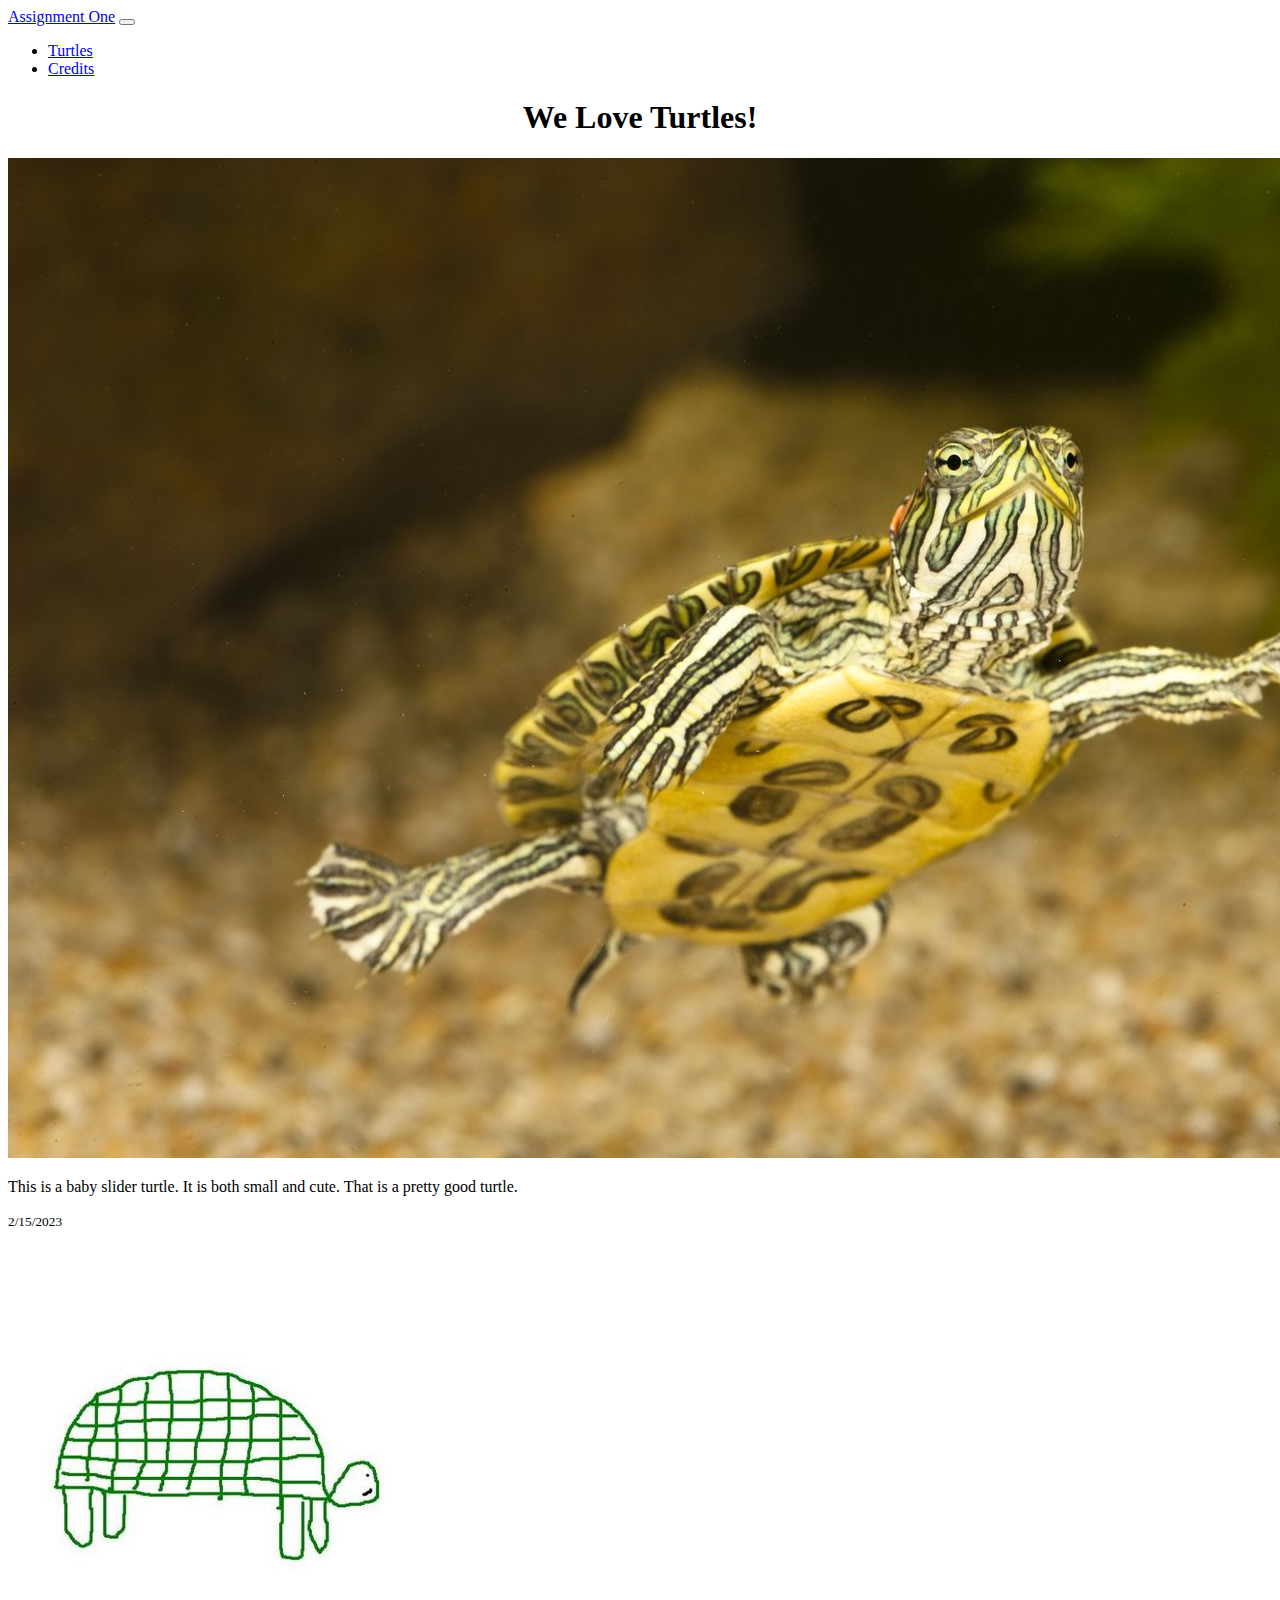
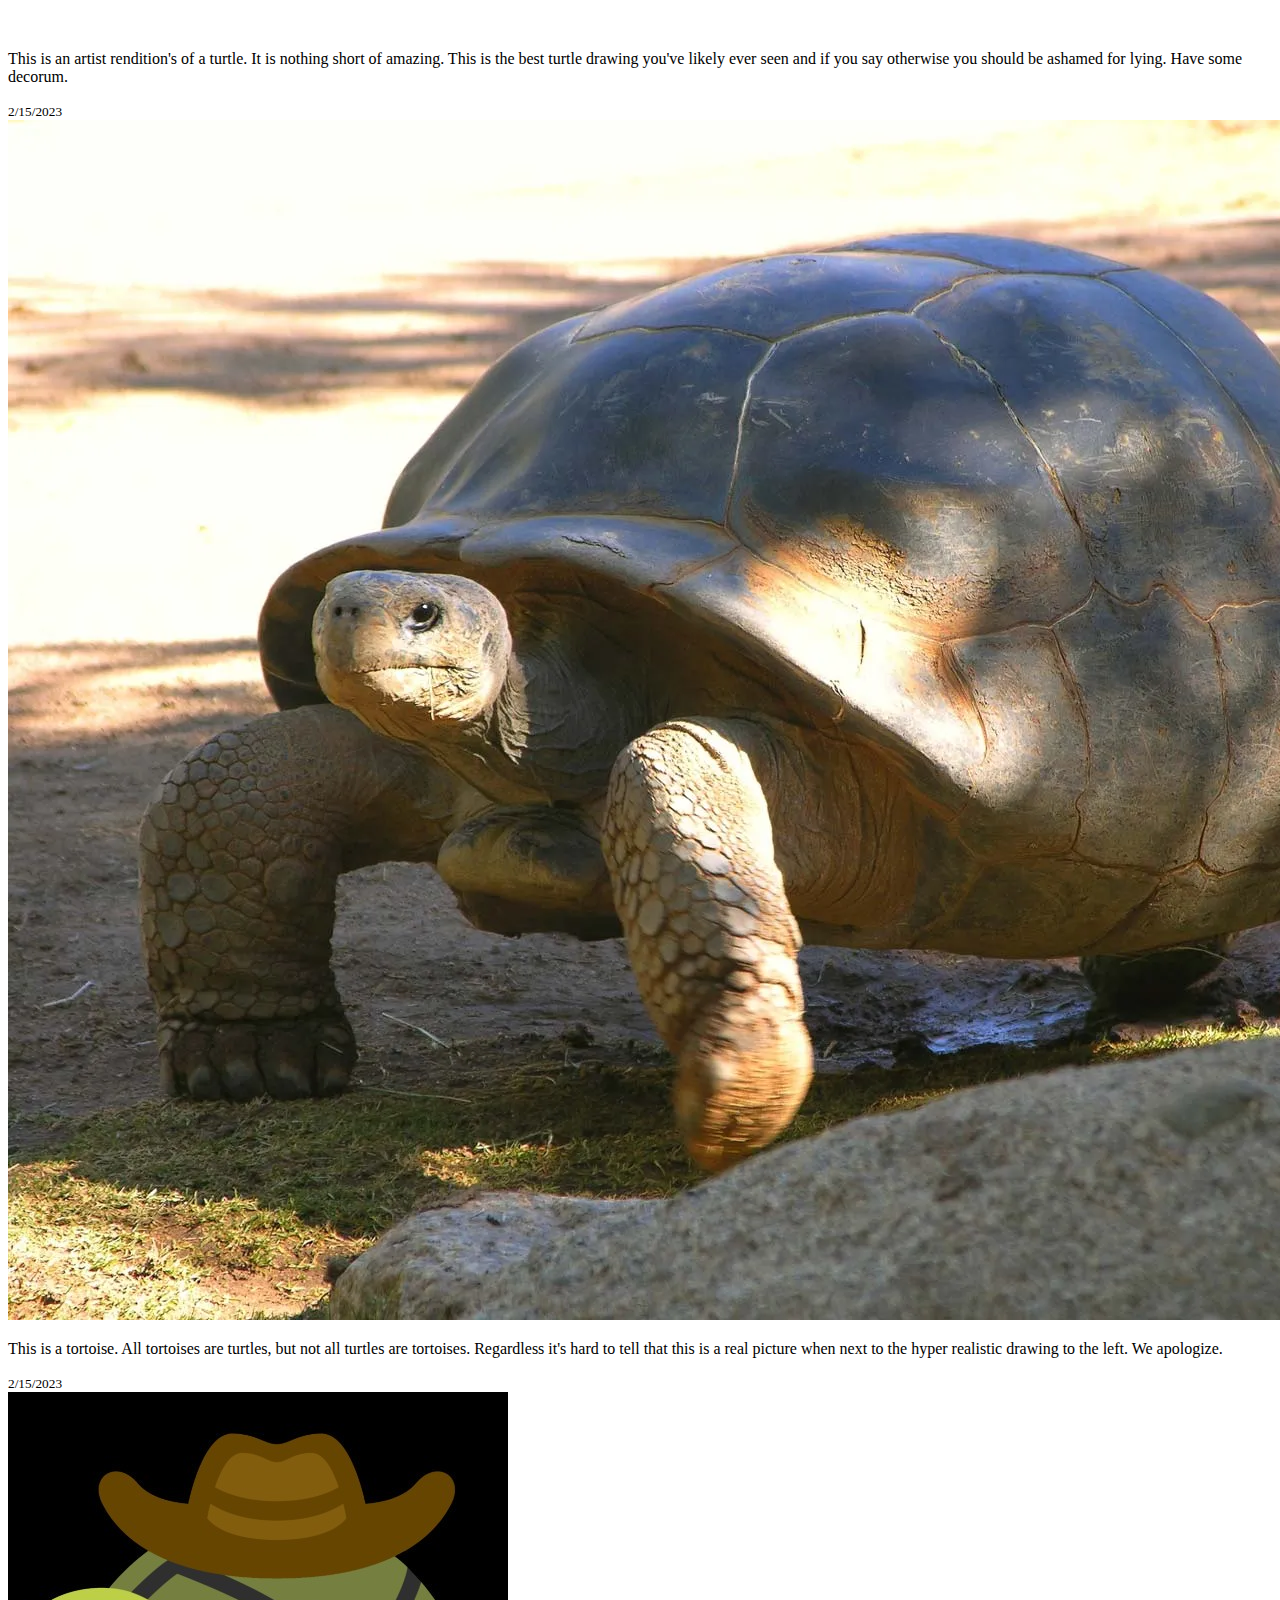
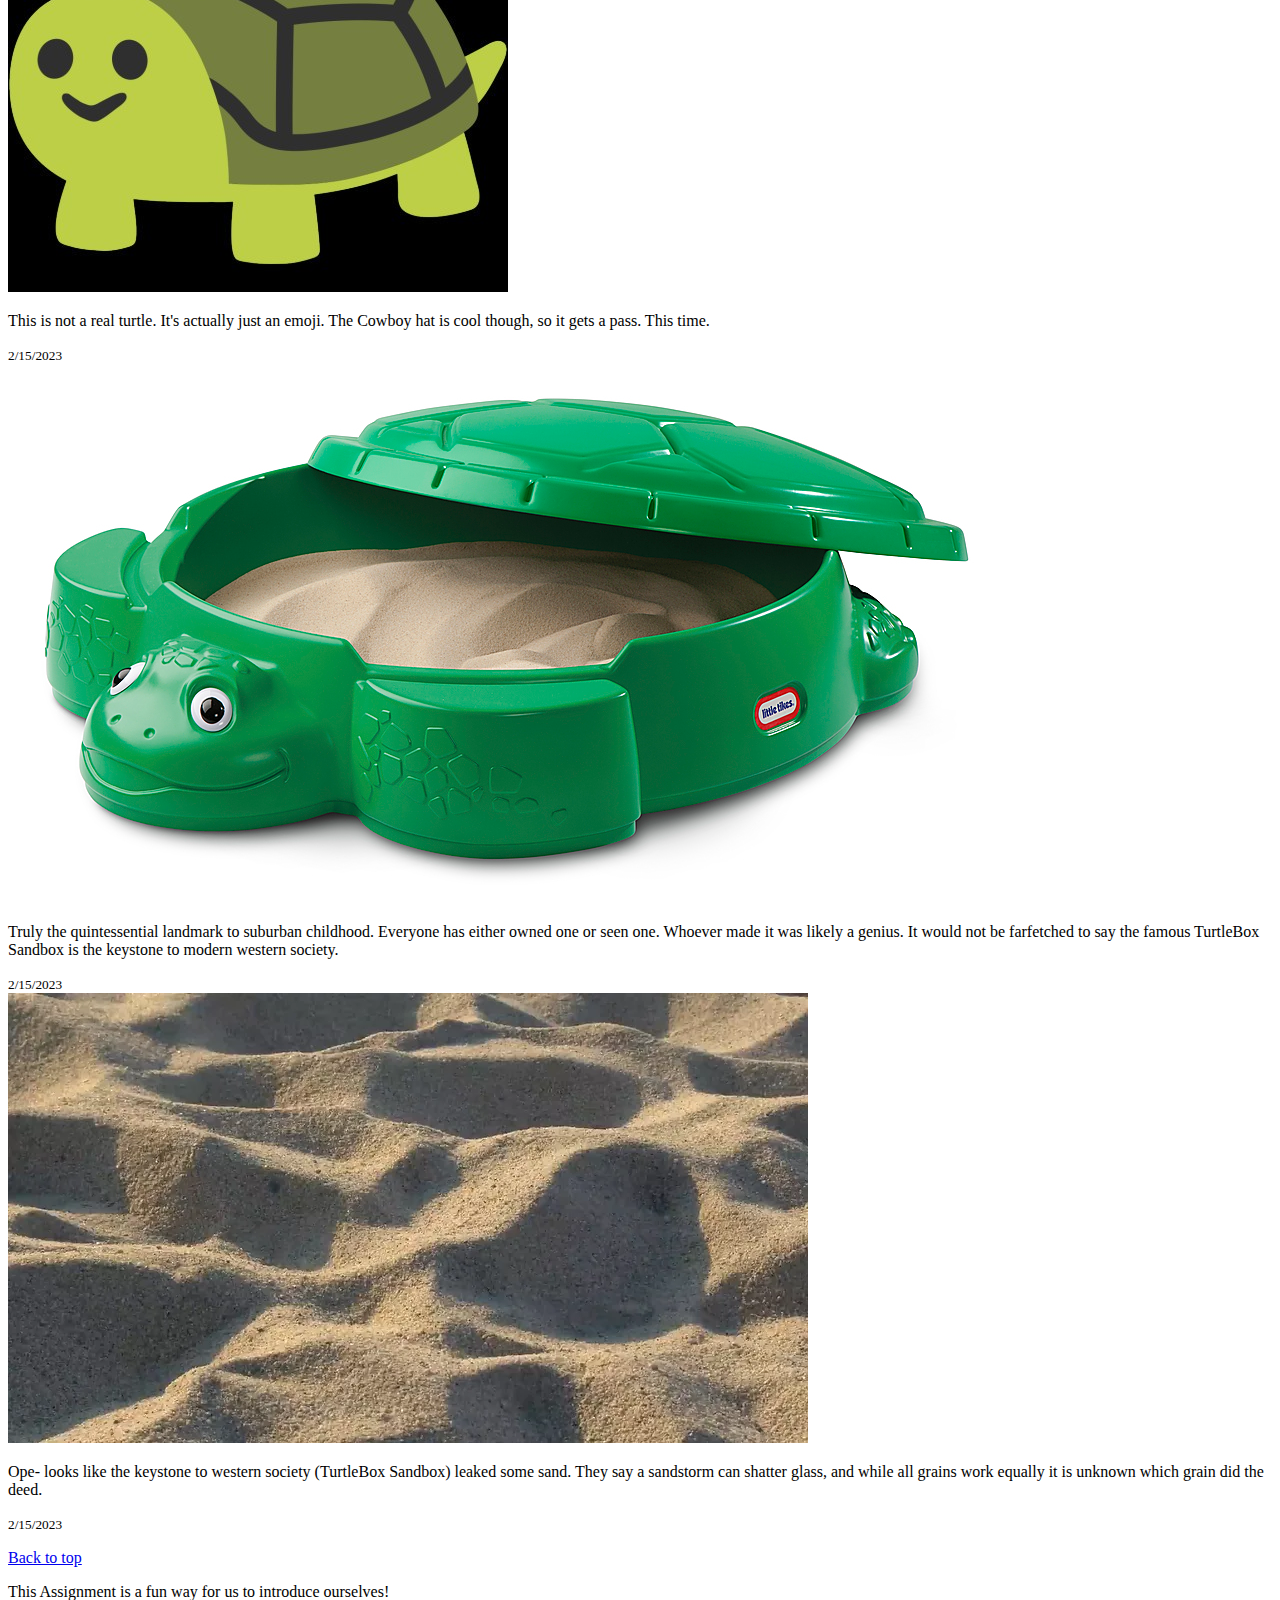
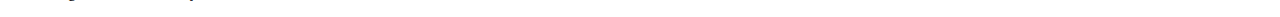
==== index.html @ c8f3efc0 "updated a time stamp" ====
<!doctype html>
<html lang="en">

<head>
  <meta charset="utf-8">
  <meta name="viewport" content="width=device-width, initial-scale=1">
  <meta name="description" content="">
  <meta name="author" content="Mark Otto, Jacob Thornton, and Bootstrap contributors">
  <meta name="generator" content="Hugo 0.108.0">
  <title>Coms319 Assignment 01</title>

  <link rel="canonical" href="https://getbootstrap.com/docs/5.3/examples/album/">

  <link href="https://cdn.jsdelivr.net/npm/bootstrap@5.3.0-alpha1/dist/css/bootstrap.min.css" rel="stylesheet"
    integrity="sha384-GLhlTQ8iRABdZLl6O3oVMWSktQOp6b7In1Zl3/Jr59b6EGGoI1aFkw7cmDA6j6gD" crossorigin="anonymous">
  <script src="https://cdn.jsdelivr.net/npm/bootstrap@5.3.0-alpha1/dist/js/bootstrap.bundle.min.js"
    integrity="sha384-w76AqPfDkMBDXo30jS1Sgez6pr3x5MlQ1ZAGC+nuZB+EYdgRZgiwxhTBTkF7CXvN"
    crossorigin="anonymous"></script>



  <link href="../assets/dist/css/bootstrap.min.css" rel="stylesheet">

  


</head>

<body>

  <header> <!--NavBar-->
    <nav class="navbar navbar-expand-md navbar-dark fixed-top bg-dark">
      <div class="container-fluid">
        <a class="navbar-brand" href="#">Assignment One</a>
        <button class="navbar-toggler" type="button" data-bs-toggle="collapse" data-bs-target="#navbarCollapse" aria-controls="navbarCollapse" aria-expanded="false" aria-label="Toggle navigation">
          <span class="navbar-toggler-icon"></span>
        </button>
        <div class="collapse navbar-collapse" id="navbarCollapse">
          <ul class="navbar-nav me-auto mb-2 mb-md-0">
            <li class="nav-item">
              <a class="nav-link active" aria-current="page" href="#">Turtles</a>
            </li>
            <li class="nav-item">
              <a class="nav-link active" href="indexTwo.html">Credits</a>
            </li>
          </ul>
        </div>
      </div>
    </nav>
  </header>
  
  <main>

    <div class="album py-5 bg-light">
      <h1 style="text-align: center;">We Love Turtles!</h1>
      <div class="container">

        <div class="row row-cols-1 row-cols-sm-2 row-cols-md-3 g-3">
          <div class="col">
            <div class="card shadow-sm">
              <img src="./turtles/babyTurtle.jpg" alt="Baby Turtle">
              <div class="card-body">
                <p class="card-text">This is a baby slider turtle. It is both small
                  and cute. That is a pretty good turtle.</p>
                <div class="d-flex justify-content-between align-items-center">
                  <div class="btn-group">
                    
                  </div>
                  <small class="text-muted">2/15/2023</small>
                </div>
              </div>
            </div>
          </div>
          <div class="col">
            <div class="card shadow-sm">
              <img src="./turtles/artisticTurtle.jpg" alt="Picasso Turtle">
              <div class="card-body">
                <p class="card-text">This is an artist rendition's of a turtle. It is nothing short
                    of amazing. This is the best turtle drawing you've likely ever seen and if you 
                    say otherwise you should be ashamed for lying. Have some decorum.</p>
                <div class="d-flex justify-content-between align-items-center">
                  <div class="btn-group">
                   
                  </div>
                  <small class="text-muted">2/15/2023</small>
                </div>
              </div>
            </div>
          </div>
          <div class="col">
            <div class="card shadow-sm">
              <img src="./turtles/tortoise.jpg" alt="tortoise">
              <div class="card-body">
                <p class="card-text">This is a tortoise. All tortoises are turtles, but not all
                  turtles are tortoises. Regardless it's hard to tell that this is a real picture
                  when next to the hyper realistic drawing to the left. We apologize.</p>
                <div class="d-flex justify-content-between align-items-center">
                  <div class="btn-group">
                    
                  </div>
                  <small class="text-muted">2/15/2023</small>
                </div>
              </div>
            </div>
          </div>

          <div class="col">
            <div class="card shadow-sm">
              <img src="./turtles/emojiTurtle.jpg" alt="Turtle Emoji">
              <div class="card-body">
                <p class="card-text">This is not a real turtle. It's actually just an emoji. The
                  Cowboy hat is cool though, so it gets a pass. This time.</p>
                <div class="d-flex justify-content-between align-items-center">
                  <div class="btn-group">
                    
                  </div>
                  <small class="text-muted">2/15/2023</small>
                </div>
              </div>
            </div>
          </div>
          <div class="col">
            <div class="card shadow-sm">
              <img src="./turtles/turtleBoxSandBox.jpg" alt="Sandbox Turtle">
              <div class="card-body">
                <p class="card-text">Truly the quintessential landmark to suburban childhood.
                  Everyone has either owned one or seen one. Whoever made it was likely a genius.
                  It would not be farfetched to say the famous TurtleBox Sandbox is the keystone to
                  modern western society.</p>
                <div class="d-flex justify-content-between align-items-center">
                  <div class="btn-group">
                    
                  </div>
                  <small class="text-muted">2/15/2023</small>
                </div>
              </div>
            </div>
          </div>
          <div class="col">
            <div class="card shadow-sm">
              <img src="./turtles/sand.jpg" alt="Sand">
              <div class="card-body">
                <p class="card-text">Ope- looks like the keystone to western society (TurtleBox Sandbox)
                  leaked some sand. They say a sandstorm can shatter glass, and while all grains work
                  equally it is unknown which grain did the deed.</p>
                <div class="d-flex justify-content-between align-items-center">
                  <div class="btn-group">
                    
                  </div>
                  <small class="text-muted">2/15/2023</small>
                </div>
              </div>
            </div>
          </div>
        </div>
      </div>
    </div>

  </main>

  <footer class="text-muted py-5">
    <div class="container">
      <p class="float-end mb-1">
        <a href="#">Back to top</a>
      </p>
      <p class="mb-1">This Assignment is a fun way for us to introduce ourselves!</p>
    </div>
  </footer>


  <script src="../assets/dist/js/bootstrap.bundle.min.js"></script>


</body>

</html>
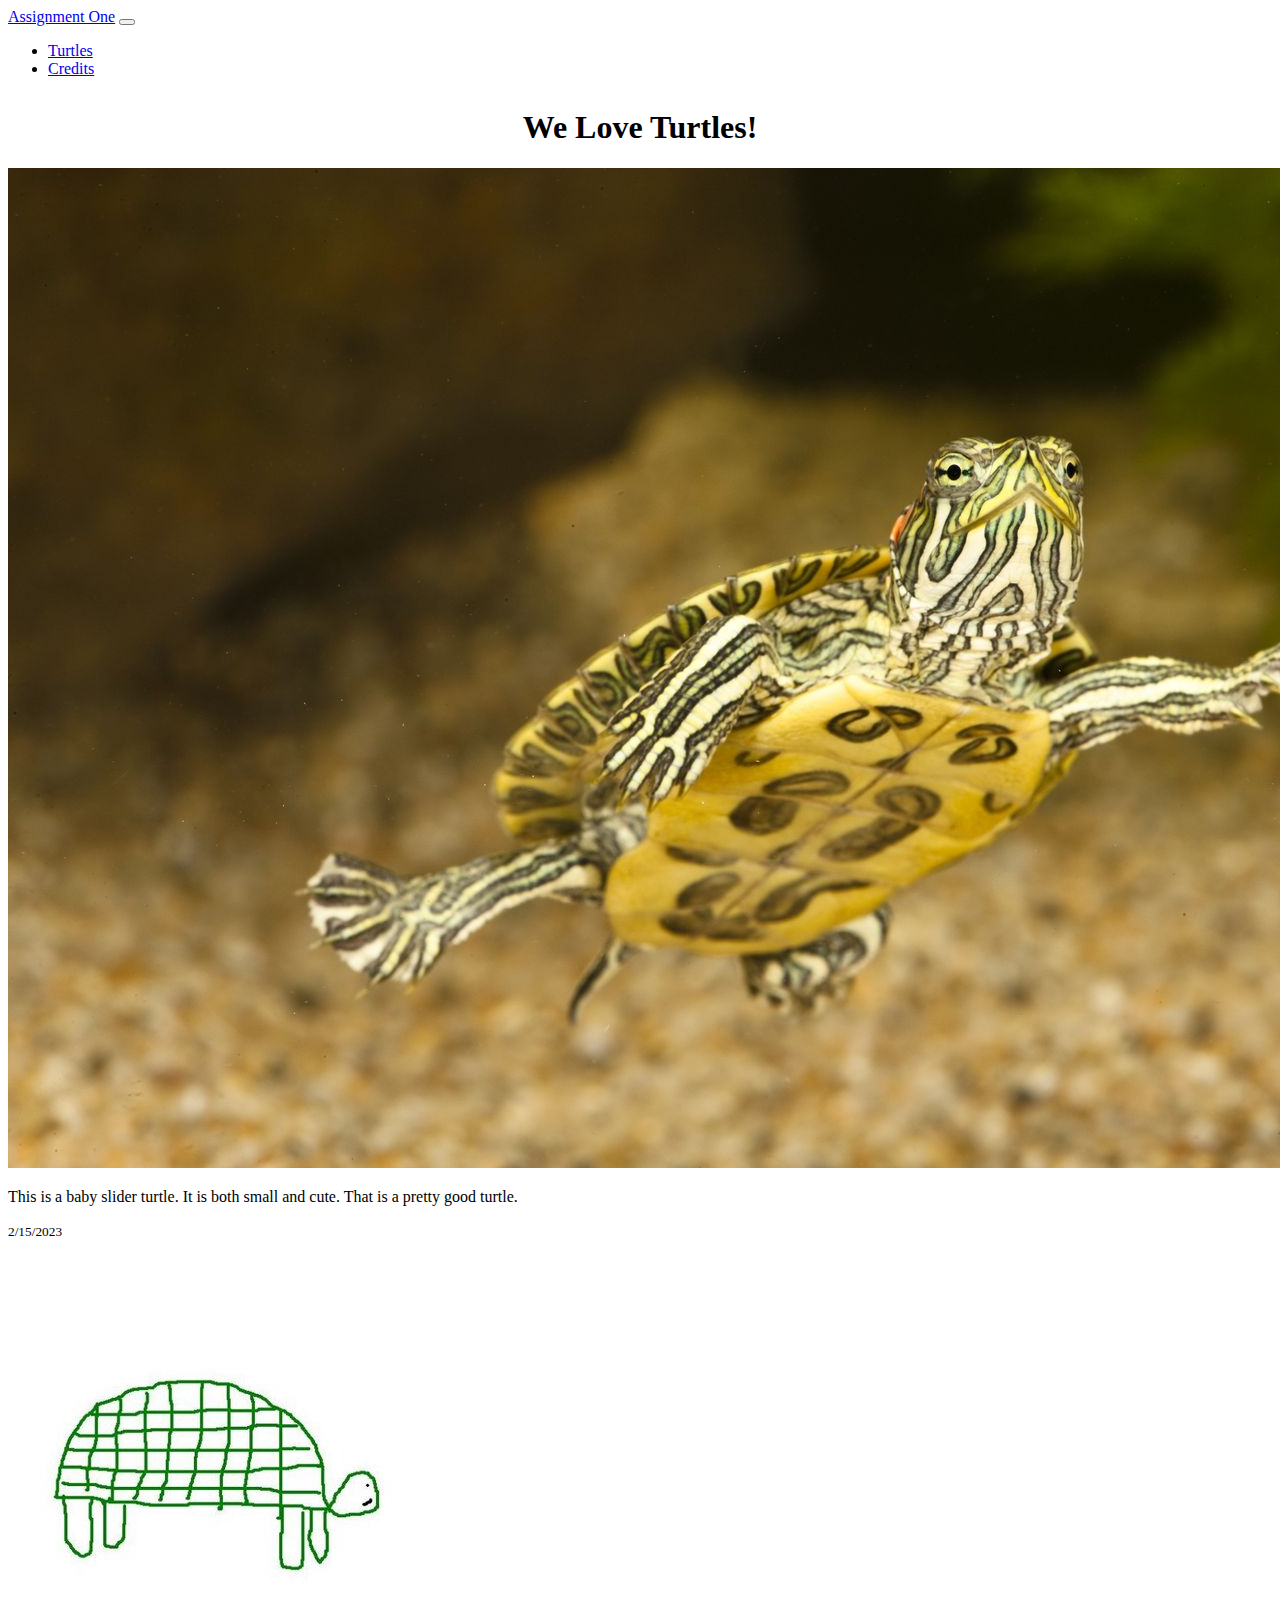
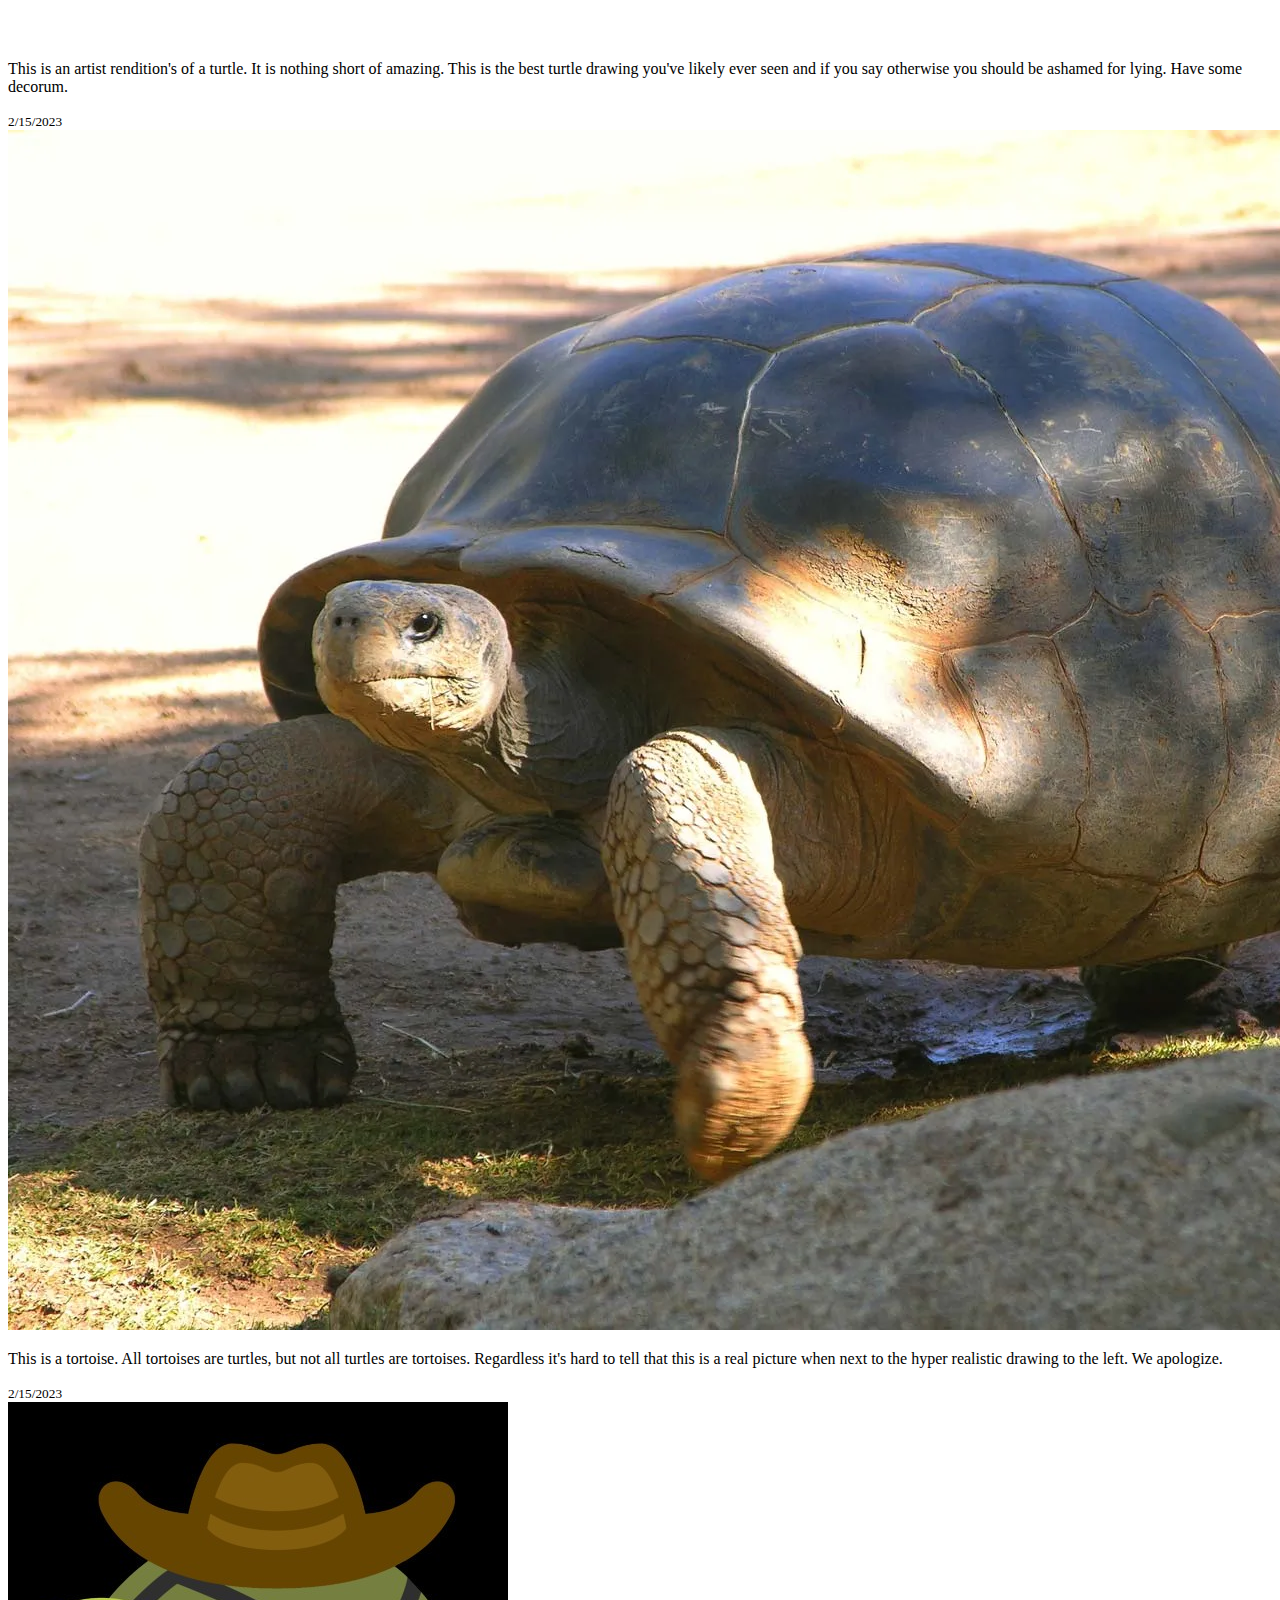
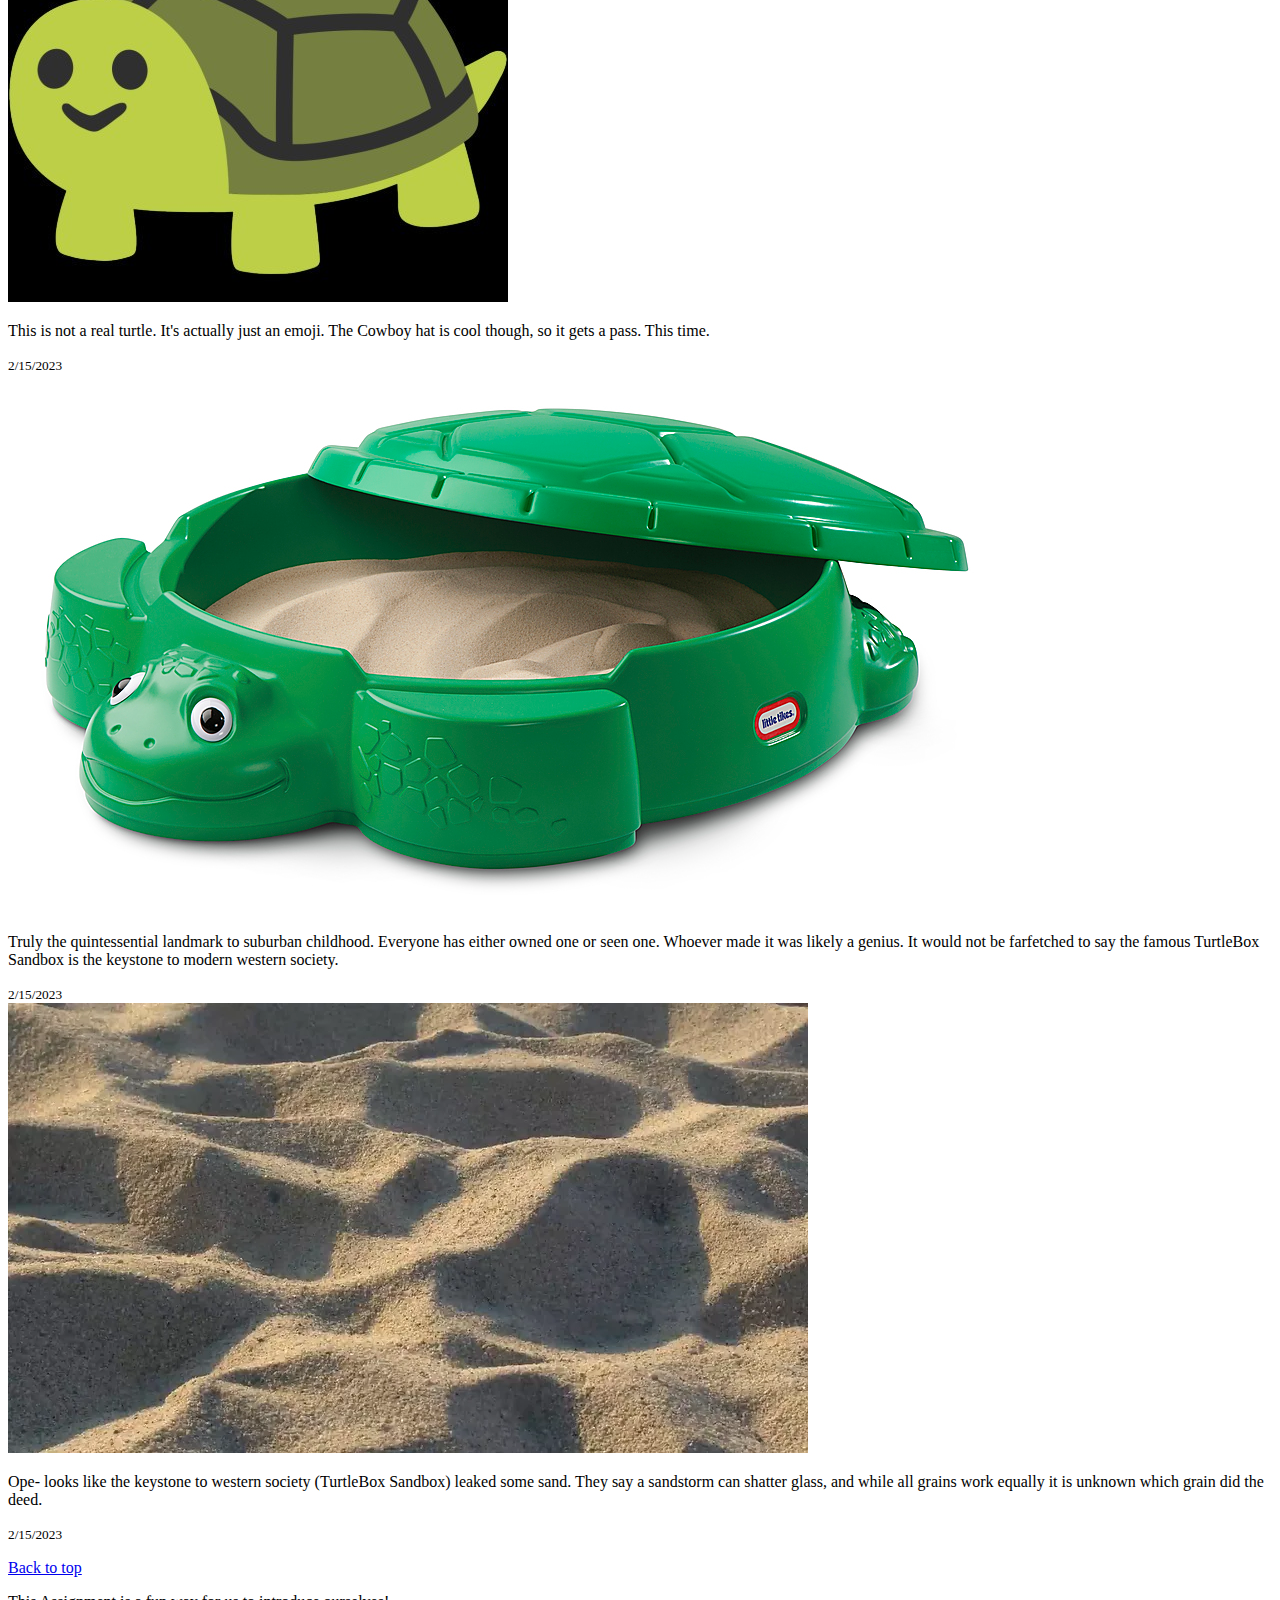
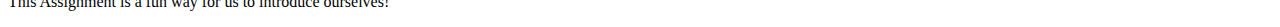
==== commit 14669960: "adding padding" ====
--- a/index.html
+++ b/index.html
@@ -20,7 +20,11 @@
 
 
   <link href="../assets/dist/css/bootstrap.min.css" rel="stylesheet">
-
+<style>
+  h1{
+    padding-top: 10px;
+  }
+</style>
   
 
 
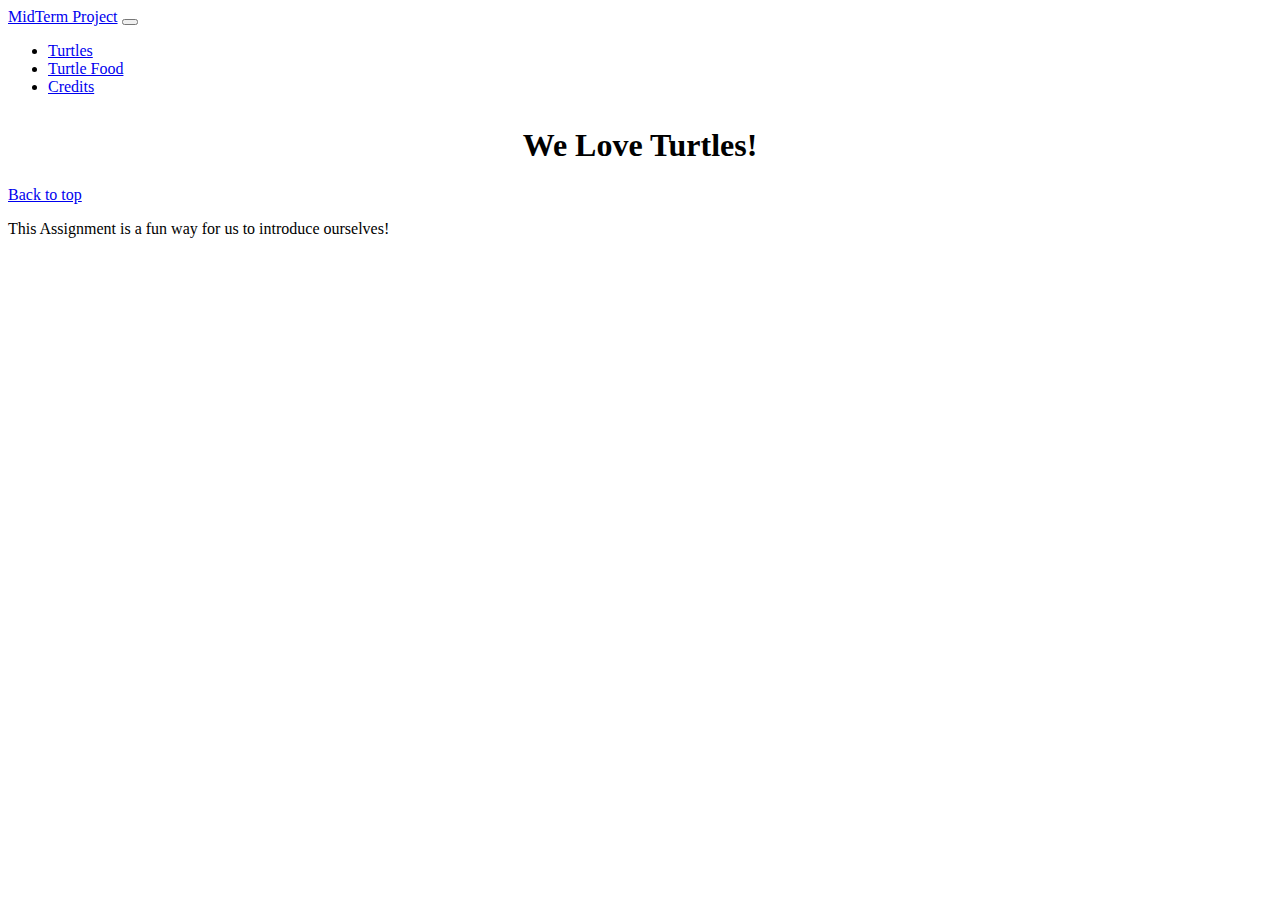
==== commit d5e37fb1: "Start of MidTerm project" ====
--- a/index.html
+++ b/index.html
@@ -8,7 +8,7 @@
   <meta name="author" content="Mark Otto, Jacob Thornton, and Bootstrap contributors">
   <meta name="generator" content="Hugo 0.108.0">
   <title>Coms319 Assignment 01</title>
-
+  <script src="./index.js"></script>
   <link rel="canonical" href="https://getbootstrap.com/docs/5.3/examples/album/">
 
   <link href="https://cdn.jsdelivr.net/npm/bootstrap@5.3.0-alpha1/dist/css/bootstrap.min.css" rel="stylesheet"
@@ -19,7 +19,8 @@
 
 
 
-  <link href="../assets/dist/css/bootstrap.min.css" rel="stylesheet">
+  <link href="../assets/dist/css/bootstrap.min.css">
+
 <style>
   h1{
     padding-top: 10px;
@@ -35,14 +36,17 @@
   <header> <!--NavBar-->
     <nav class="navbar navbar-expand-md navbar-dark fixed-top bg-dark">
       <div class="container-fluid">
-        <a class="navbar-brand" href="#">Assignment One</a>
+        <a class="navbar-brand" href="#">MidTerm Project</a>
         <button class="navbar-toggler" type="button" data-bs-toggle="collapse" data-bs-target="#navbarCollapse" aria-controls="navbarCollapse" aria-expanded="false" aria-label="Toggle navigation">
           <span class="navbar-toggler-icon"></span>
         </button>
         <div class="collapse navbar-collapse" id="navbarCollapse">
           <ul class="navbar-nav me-auto mb-2 mb-md-0">
             <li class="nav-item">
-              <a class="nav-link active" aria-current="page" href="#">Turtles</a>
+              <a class="nav-link active" aria-current="page" href="#" onclick="getTurtles();">Turtles</a>
+            </li>
+            <li class="nav-item">
+              <a class="nav-link active" aria-current="page" href="#" onclick="getFood();">Turtle Food</a>
             </li>
             <li class="nav-item">
               <a class="nav-link active" href="indexTwo.html">Credits</a>
@@ -59,8 +63,8 @@
       <h1 style="text-align: center;">We Love Turtles!</h1>
       <div class="container">
 
-        <div class="row row-cols-1 row-cols-sm-2 row-cols-md-3 g-3">
-          <div class="col">
+        <div class="row row-cols-1 row-cols-sm-2 row-cols-md-3 g-3"  id="container">
+          <!-- <div class="col">
             <div class="card shadow-sm">
               <img src="./turtles/babyTurtle.jpg" alt="Baby Turtle">
               <div class="card-body">
@@ -155,8 +159,8 @@
                 </div>
               </div>
             </div>
-          </div>
-        </div>
+          </div> --> 
+        </div> 
       </div>
     </div>
 
@@ -172,7 +176,7 @@
   </footer>
 
 
-  <script src="../assets/dist/js/bootstrap.bundle.min.js"></script>
+  <!-- <script src="../assets/dist/js/bootstrap.bundle.min.js"></script> -->
 
 
 </body>
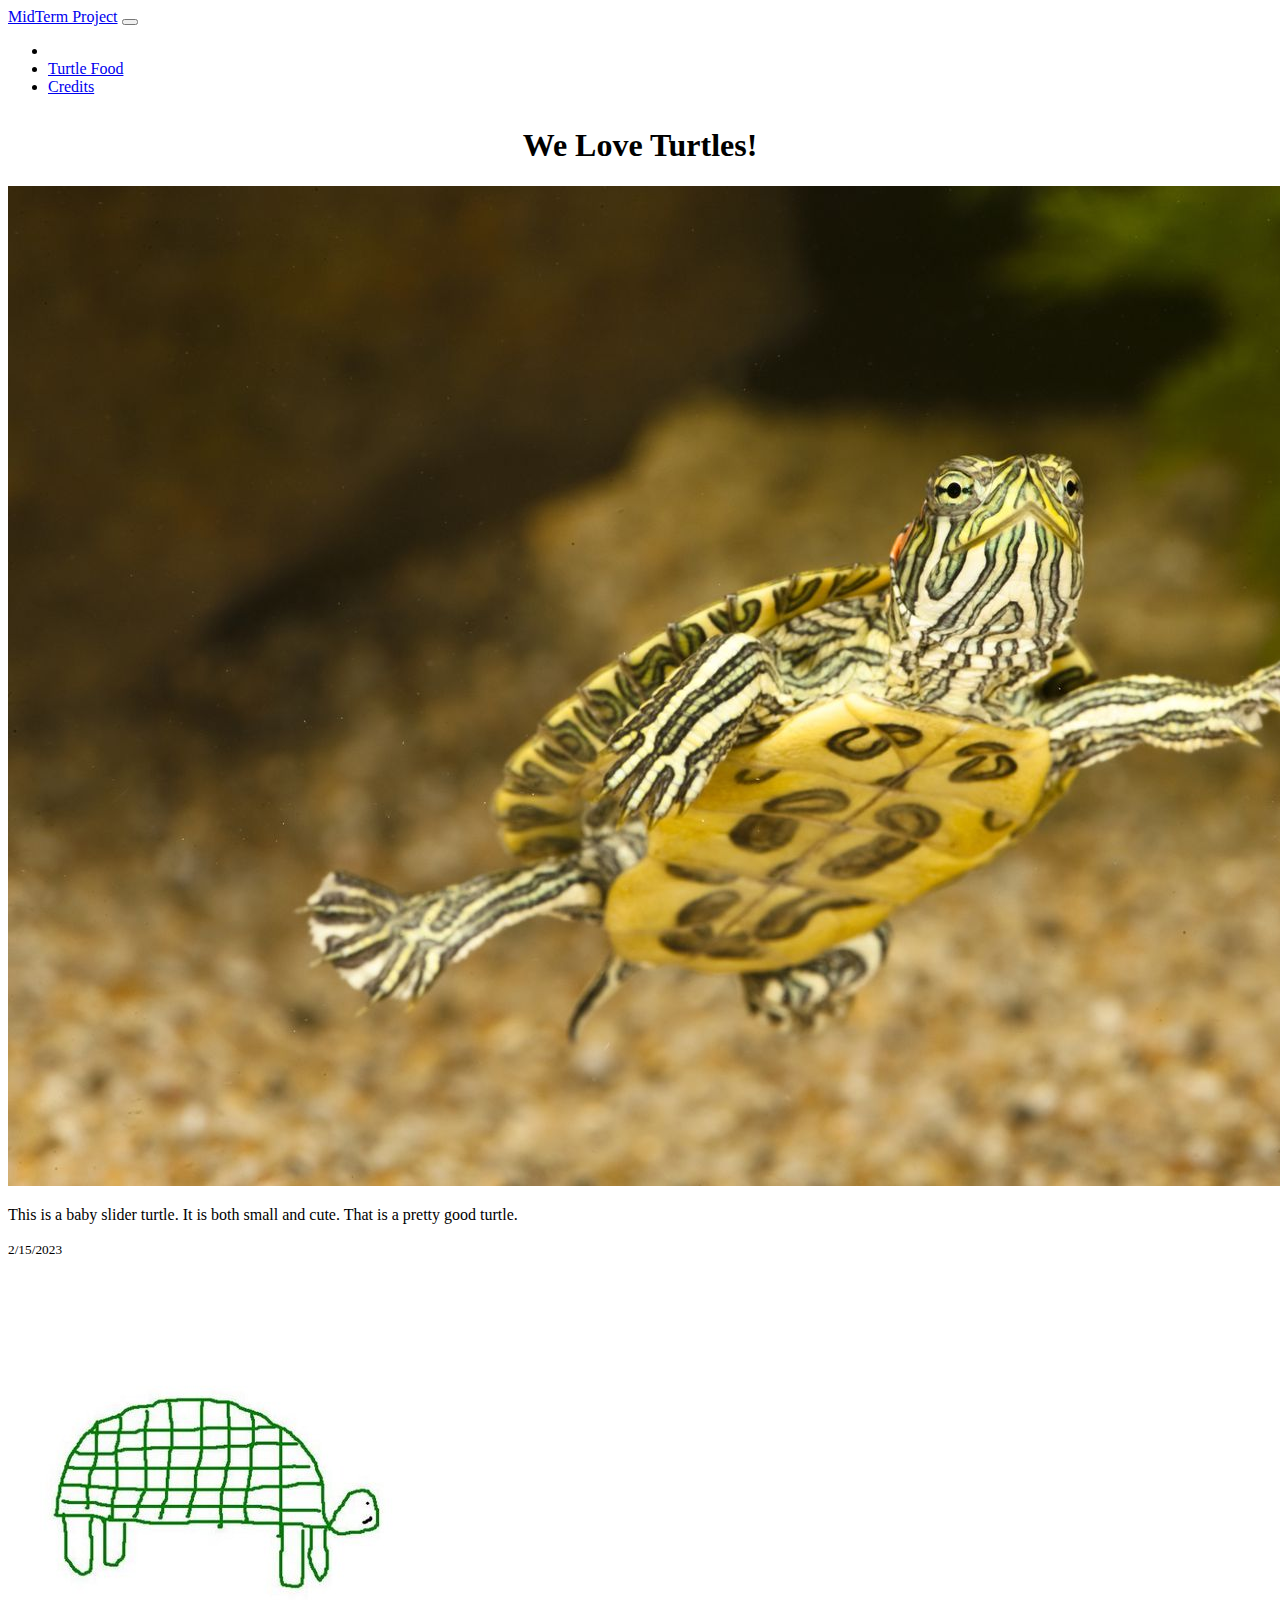
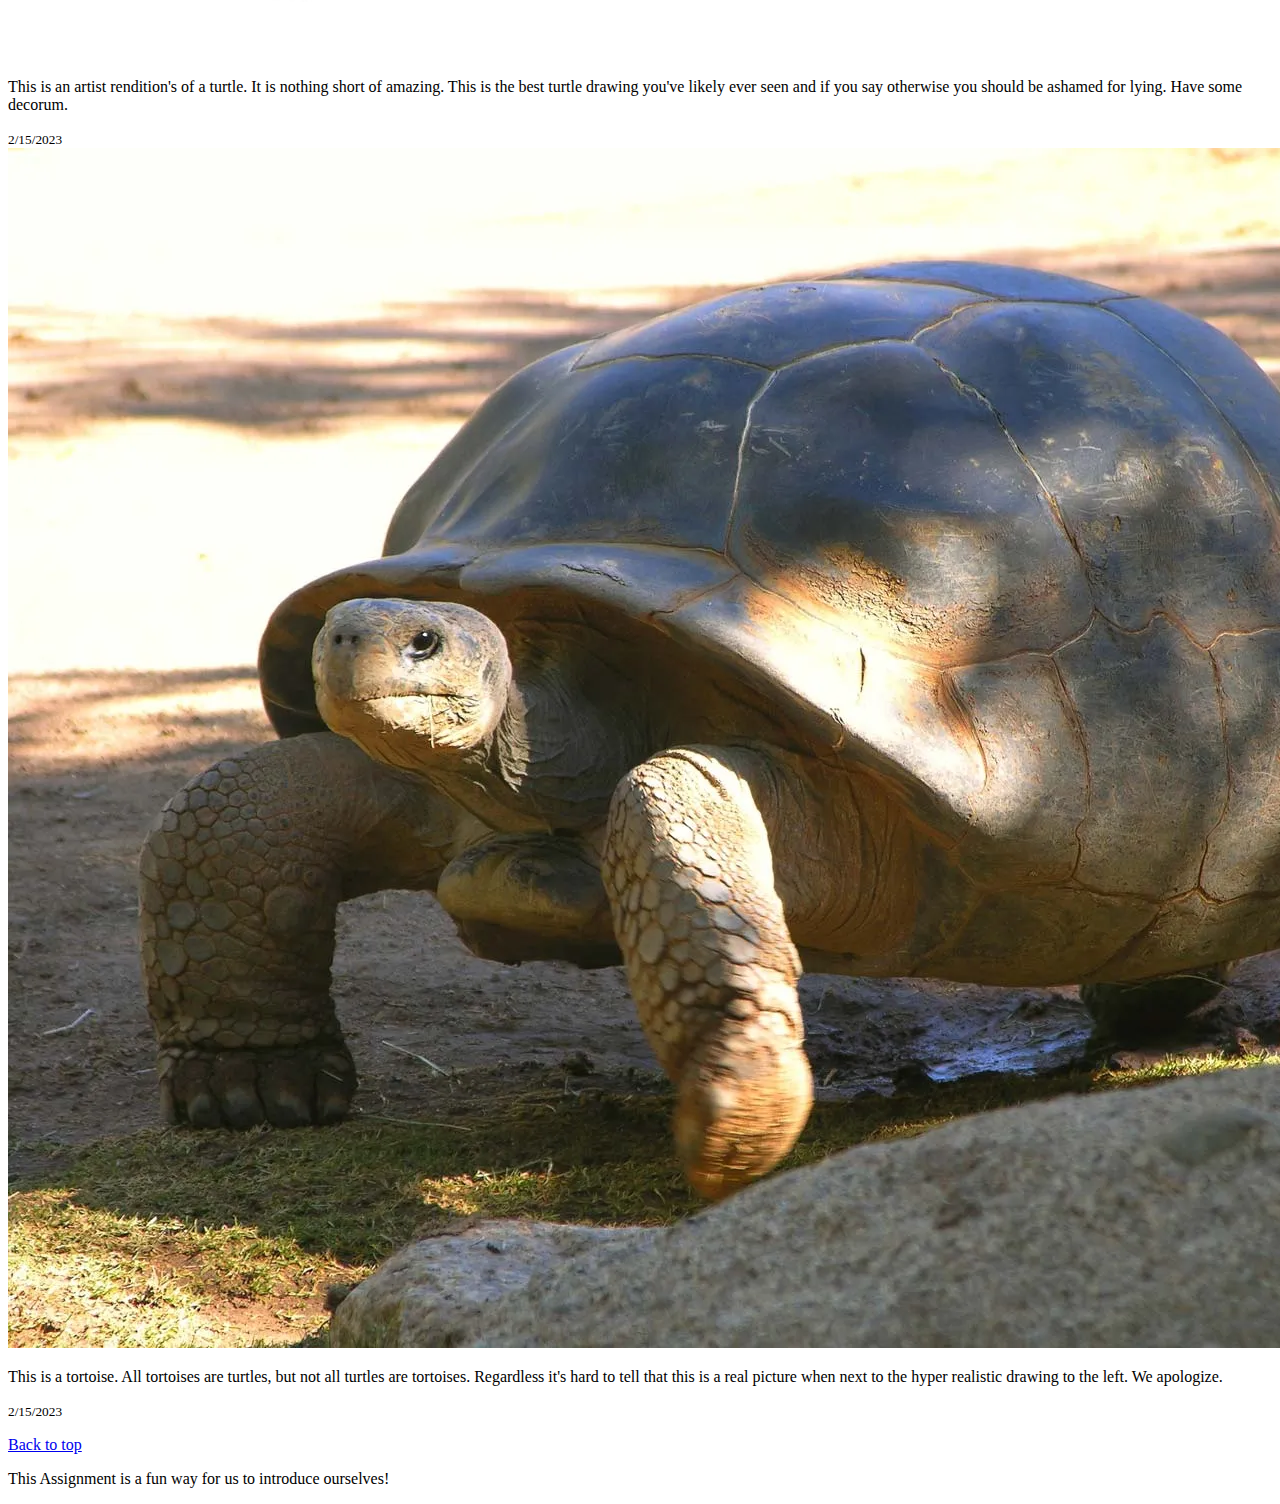
==== commit a4aadc6c: "Set images to onload" ====
--- a/index.html
+++ b/index.html
@@ -2,181 +2,202 @@
 <html lang="en">
 
 <head>
-  <meta charset="utf-8">
-  <meta name="viewport" content="width=device-width, initial-scale=1">
-  <meta name="description" content="">
-  <meta name="author" content="Mark Otto, Jacob Thornton, and Bootstrap contributors">
-  <meta name="generator" content="Hugo 0.108.0">
-  <title>Coms319 Assignment 01</title>
-  <script src="./index.js"></script>
-  <link rel="canonical" href="https://getbootstrap.com/docs/5.3/examples/album/">
-
-  <link href="https://cdn.jsdelivr.net/npm/bootstrap@5.3.0-alpha1/dist/css/bootstrap.min.css" rel="stylesheet"
-    integrity="sha384-GLhlTQ8iRABdZLl6O3oVMWSktQOp6b7In1Zl3/Jr59b6EGGoI1aFkw7cmDA6j6gD" crossorigin="anonymous">
-  <script src="https://cdn.jsdelivr.net/npm/bootstrap@5.3.0-alpha1/dist/js/bootstrap.bundle.min.js"
-    integrity="sha384-w76AqPfDkMBDXo30jS1Sgez6pr3x5MlQ1ZAGC+nuZB+EYdgRZgiwxhTBTkF7CXvN"
-    crossorigin="anonymous"></script>
-
-
-
-  <link href="../assets/dist/css/bootstrap.min.css">
-
-<style>
-  h1{
-    padding-top: 10px;
-  }
-</style>
-  
-
+    <meta charset="utf-8">
+    <meta name="viewport" content="width=device-width, initial-scale=1">
+    <meta name="description" content="">
+    <meta name="author" content="Mark Otto, Jacob Thornton, and Bootstrap contributors">
+    <meta name="generator" content="Hugo 0.108.0">
+    <title>Coms319 Midterm</title>
+    <script src="./index.js"></script>
+    <link rel="canonical" href="https://getbootstrap.com/docs/5.3/examples/album/">
+
+    <link href="https://cdn.jsdelivr.net/npm/bootstrap@5.3.0-alpha1/dist/css/bootstrap.min.css" rel="stylesheet"
+          integrity="sha384-GLhlTQ8iRABdZLl6O3oVMWSktQOp6b7In1Zl3/Jr59b6EGGoI1aFkw7cmDA6j6gD" crossorigin="anonymous">
+    <script src="https://cdn.jsdelivr.net/npm/bootstrap@5.3.0-alpha1/dist/js/bootstrap.bundle.min.js"
+            integrity="sha384-w76AqPfDkMBDXo30jS1Sgez6pr3x5MlQ1ZAGC+nuZB+EYdgRZgiwxhTBTkF7CXvN"
+            crossorigin="anonymous"></script>
+
+
+
+    <link href="../assets/dist/css/bootstrap.min.css">
+
+
+
+    <style>
+        h1 {
+            padding-top: 10px;
+        }
+    </style>
+
+    <script type="text/javascript" src="index.js"></script>
 
 </head>
 
-<body>
-
-  <header> <!--NavBar-->
-    <nav class="navbar navbar-expand-md navbar-dark fixed-top bg-dark">
-      <div class="container-fluid">
-        <a class="navbar-brand" href="#">MidTerm Project</a>
-        <button class="navbar-toggler" type="button" data-bs-toggle="collapse" data-bs-target="#navbarCollapse" aria-controls="navbarCollapse" aria-expanded="false" aria-label="Toggle navigation">
-          <span class="navbar-toggler-icon"></span>
-        </button>
-        <div class="collapse navbar-collapse" id="navbarCollapse">
-          <ul class="navbar-nav me-auto mb-2 mb-md-0">
-            <li class="nav-item">
-              <a class="nav-link active" aria-current="page" href="#" onclick="getTurtles();">Turtles</a>
-            </li>
-            <li class="nav-item">
-              <a class="nav-link active" aria-current="page" href="#" onclick="getFood();">Turtle Food</a>
-            </li>
-            <li class="nav-item">
-              <a class="nav-link active" href="indexTwo.html">Credits</a>
-            </li>
-          </ul>
+
+<body onload = 'getTurtles()'>
+    
+
+    <header>
+        <!--NavBar-->
+        <nav class="navbar navbar-expand-md navbar-dark fixed-top bg-dark">
+            <div class="container-fluid">
+                <a class="navbar-brand" href="#">MidTerm Project</a>
+                <button class="navbar-toggler" type="button" data-bs-toggle="collapse" data-bs-target="#navbarCollapse" aria-controls="navbarCollapse" aria-expanded="false" aria-label="Toggle navigation">
+                    <span class="navbar-toggler-icon"></span>
+                </button>
+                <div class="collapse navbar-collapse" id="navbarCollapse">
+                    <ul class="navbar-nav me-auto mb-2 mb-md-0">
+                        <li class="nav-item">
+                            <!--<a class="nav-link active" aria-current="page" href="#" onclick="getTurtles();">Turtles</a>-->
+                        </li>
+                        <li class="nav-item">
+                            <a class="nav-link active" aria-current="page" href="#" onclick="getFood();">Turtle Food</a>
+                        </li>
+                        <li class="nav-item">
+                            <a class="nav-link active" href="indexTwo.html">Credits</a>
+                        </li>
+                    </ul>
+                </div>
+            </div>
+        </nav>
+    </header>
+
+    <main>
+
+        <div class="album py-5 bg-light">
+            <h1 style="text-align: center;">We Love Turtles!</h1>
+            <div class="container">
+                <div class="row row-cols-1 row-cols-sm-2 row-cols-md-3 g-3" id="container">
+
+
+
+
+
+
+
+
+
+
+
+
+                    <!-- <div class="col">
+                      <div class="card shadow-sm">
+                        <img src="./turtles/babyTurtle.jpg" alt="Baby Turtle">
+                        <div class="card-body">
+                          <p class="card-text">This is a baby slider turtle. It is both small
+                            and cute. That is a pretty good turtle.</p>
+                          <div class="d-flex justify-content-between align-items-center">
+                            <div class="btn-group">
+
+                            </div>
+                            <small class="text-muted">2/15/2023</small>
+                          </div>
+                        </div>
+                      </div>
+                    </div>
+
+
+
+
+
+                    <div class="col">
+                      <div class="card shadow-sm">
+                        <img src="./turtles/artisticTurtle.jpg" alt="Picasso Turtle">
+                        <div class="card-body">
+                          <p class="card-text">This is an artist rendition's of a turtle. It is nothing short
+                              of amazing. This is the best turtle drawing you've likely ever seen and if you
+                              say otherwise you should be ashamed for lying. Have some decorum.</p>
+                          <div class="d-flex justify-content-between align-items-center">
+                            <div class="btn-group">
+
+                            </div>
+                            <small class="text-muted">2/15/2023</small>
+                          </div>
+                        </div>
+                      </div>
+                    </div>
+                    <div class="col">
+                      <div class="card shadow-sm">
+                        <img src="./turtles/tortoise.jpg" alt="tortoise">
+                        <div class="card-body">
+                          <p class="card-text">This is a tortoise. All tortoises are turtles, but not all
+                            turtles are tortoises. Regardless it's hard to tell that this is a real picture
+                            when next to the hyper realistic drawing to the left. We apologize.</p>
+                          <div class="d-flex justify-content-between align-items-center">
+                            <div class="btn-group">
+
+                            </div>
+                            <small class="text-muted">2/15/2023</small>
+                          </div>
+                        </div>
+                      </div>
+                    </div>
+
+                    <div class="col">
+                      <div class="card shadow-sm">
+                        <img src="./turtles/emojiTurtle.jpg" alt="Turtle Emoji">
+                        <div class="card-body">
+                          <p class="card-text">This is not a real turtle. It's actually just an emoji. The
+                            Cowboy hat is cool though, so it gets a pass. This time.</p>
+                          <div class="d-flex justify-content-between align-items-center">
+                            <div class="btn-group">
+
+                            </div>
+                            <small class="text-muted">2/15/2023</small>
+                          </div>
+                        </div>
+                      </div>
+                    </div>
+                    <div class="col">
+                      <div class="card shadow-sm">
+                        <img src="./turtles/turtleBoxSandBox.jpg" alt="Sandbox Turtle">
+                        <div class="card-body">
+                          <p class="card-text">Truly the quintessential landmark to suburban childhood.
+                            Everyone has either owned one or seen one. Whoever made it was likely a genius.
+                            It would not be farfetched to say the famous TurtleBox Sandbox is the keystone to
+                            modern western society.</p>
+                          <div class="d-flex justify-content-between align-items-center">
+                            <div class="btn-group">
+
+                            </div>
+                            <small class="text-muted">2/15/2023</small>
+                          </div>
+                        </div>
+                      </div>
+                    </div>
+                    <div class="col">
+                      <div class="card shadow-sm">
+                        <img src="./turtles/sand.jpg" alt="Sand">
+                        <div class="card-body">
+                          <p class="card-text">Ope- looks like the keystone to western society (TurtleBox Sandbox)
+                            leaked some sand. They say a sandstorm can shatter glass, and while all grains work
+                            equally it is unknown which grain did the deed.</p>
+                          <div class="d-flex justify-content-between align-items-center">
+                            <div class="btn-group">
+
+                            </div>
+                            <small class="text-muted">2/15/2023</small>
+                          </div>
+                        </div>
+                      </div>
+                    </div> -->
+                </div>
+            </div>
         </div>
-      </div>
-    </nav>
-  </header>
-  
-  <main>
-
-    <div class="album py-5 bg-light">
-      <h1 style="text-align: center;">We Love Turtles!</h1>
-      <div class="container">
-
-        <div class="row row-cols-1 row-cols-sm-2 row-cols-md-3 g-3"  id="container">
-          <!-- <div class="col">
-            <div class="card shadow-sm">
-              <img src="./turtles/babyTurtle.jpg" alt="Baby Turtle">
-              <div class="card-body">
-                <p class="card-text">This is a baby slider turtle. It is both small
-                  and cute. That is a pretty good turtle.</p>
-                <div class="d-flex justify-content-between align-items-center">
-                  <div class="btn-group">
-                    
-                  </div>
-                  <small class="text-muted">2/15/2023</small>
-                </div>
-              </div>
-            </div>
-          </div>
-          <div class="col">
-            <div class="card shadow-sm">
-              <img src="./turtles/artisticTurtle.jpg" alt="Picasso Turtle">
-              <div class="card-body">
-                <p class="card-text">This is an artist rendition's of a turtle. It is nothing short
-                    of amazing. This is the best turtle drawing you've likely ever seen and if you 
-                    say otherwise you should be ashamed for lying. Have some decorum.</p>
-                <div class="d-flex justify-content-between align-items-center">
-                  <div class="btn-group">
-                   
-                  </div>
-                  <small class="text-muted">2/15/2023</small>
-                </div>
-              </div>
-            </div>
-          </div>
-          <div class="col">
-            <div class="card shadow-sm">
-              <img src="./turtles/tortoise.jpg" alt="tortoise">
-              <div class="card-body">
-                <p class="card-text">This is a tortoise. All tortoises are turtles, but not all
-                  turtles are tortoises. Regardless it's hard to tell that this is a real picture
-                  when next to the hyper realistic drawing to the left. We apologize.</p>
-                <div class="d-flex justify-content-between align-items-center">
-                  <div class="btn-group">
-                    
-                  </div>
-                  <small class="text-muted">2/15/2023</small>
-                </div>
-              </div>
-            </div>
-          </div>
-
-          <div class="col">
-            <div class="card shadow-sm">
-              <img src="./turtles/emojiTurtle.jpg" alt="Turtle Emoji">
-              <div class="card-body">
-                <p class="card-text">This is not a real turtle. It's actually just an emoji. The
-                  Cowboy hat is cool though, so it gets a pass. This time.</p>
-                <div class="d-flex justify-content-between align-items-center">
-                  <div class="btn-group">
-                    
-                  </div>
-                  <small class="text-muted">2/15/2023</small>
-                </div>
-              </div>
-            </div>
-          </div>
-          <div class="col">
-            <div class="card shadow-sm">
-              <img src="./turtles/turtleBoxSandBox.jpg" alt="Sandbox Turtle">
-              <div class="card-body">
-                <p class="card-text">Truly the quintessential landmark to suburban childhood.
-                  Everyone has either owned one or seen one. Whoever made it was likely a genius.
-                  It would not be farfetched to say the famous TurtleBox Sandbox is the keystone to
-                  modern western society.</p>
-                <div class="d-flex justify-content-between align-items-center">
-                  <div class="btn-group">
-                    
-                  </div>
-                  <small class="text-muted">2/15/2023</small>
-                </div>
-              </div>
-            </div>
-          </div>
-          <div class="col">
-            <div class="card shadow-sm">
-              <img src="./turtles/sand.jpg" alt="Sand">
-              <div class="card-body">
-                <p class="card-text">Ope- looks like the keystone to western society (TurtleBox Sandbox)
-                  leaked some sand. They say a sandstorm can shatter glass, and while all grains work
-                  equally it is unknown which grain did the deed.</p>
-                <div class="d-flex justify-content-between align-items-center">
-                  <div class="btn-group">
-                    
-                  </div>
-                  <small class="text-muted">2/15/2023</small>
-                </div>
-              </div>
-            </div>
-          </div> --> 
-        </div> 
-      </div>
-    </div>
-
-  </main>
-
-  <footer class="text-muted py-5">
-    <div class="container">
-      <p class="float-end mb-1">
-        <a href="#">Back to top</a>
-      </p>
-      <p class="mb-1">This Assignment is a fun way for us to introduce ourselves!</p>
-    </div>
-  </footer>
-
-
-  <!-- <script src="../assets/dist/js/bootstrap.bundle.min.js"></script> -->
+
+    </main>
+
+    <footer class="text-muted py-5">
+        <div class="container">
+            <p class="float-end mb-1">
+                <a href="#">Back to top</a>
+            </p>
+            <p class="mb-1">This Assignment is a fun way for us to introduce ourselves!</p>
+        </div>
+    </footer>
+
+
+    <!-- <script src="../assets/dist/js/bootstrap.bundle.min.js"></script> -->
 
 
 </body>
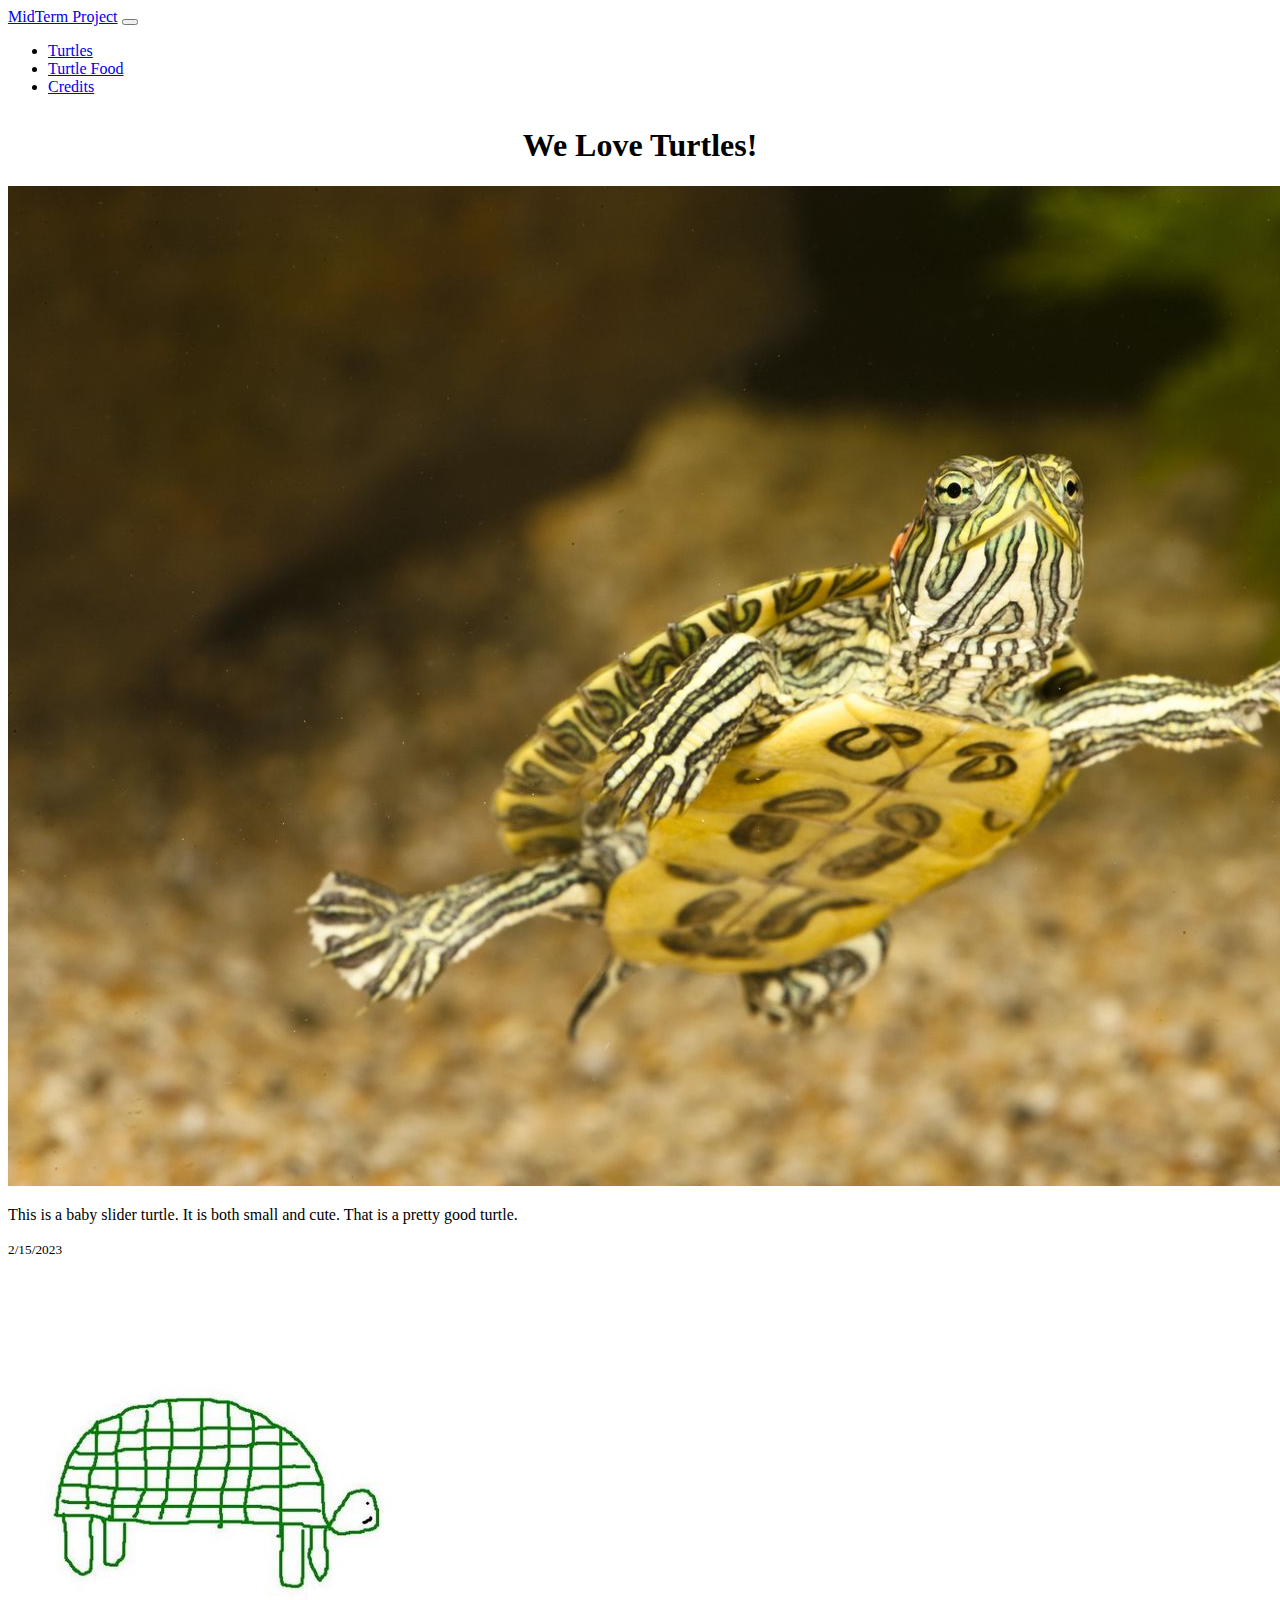
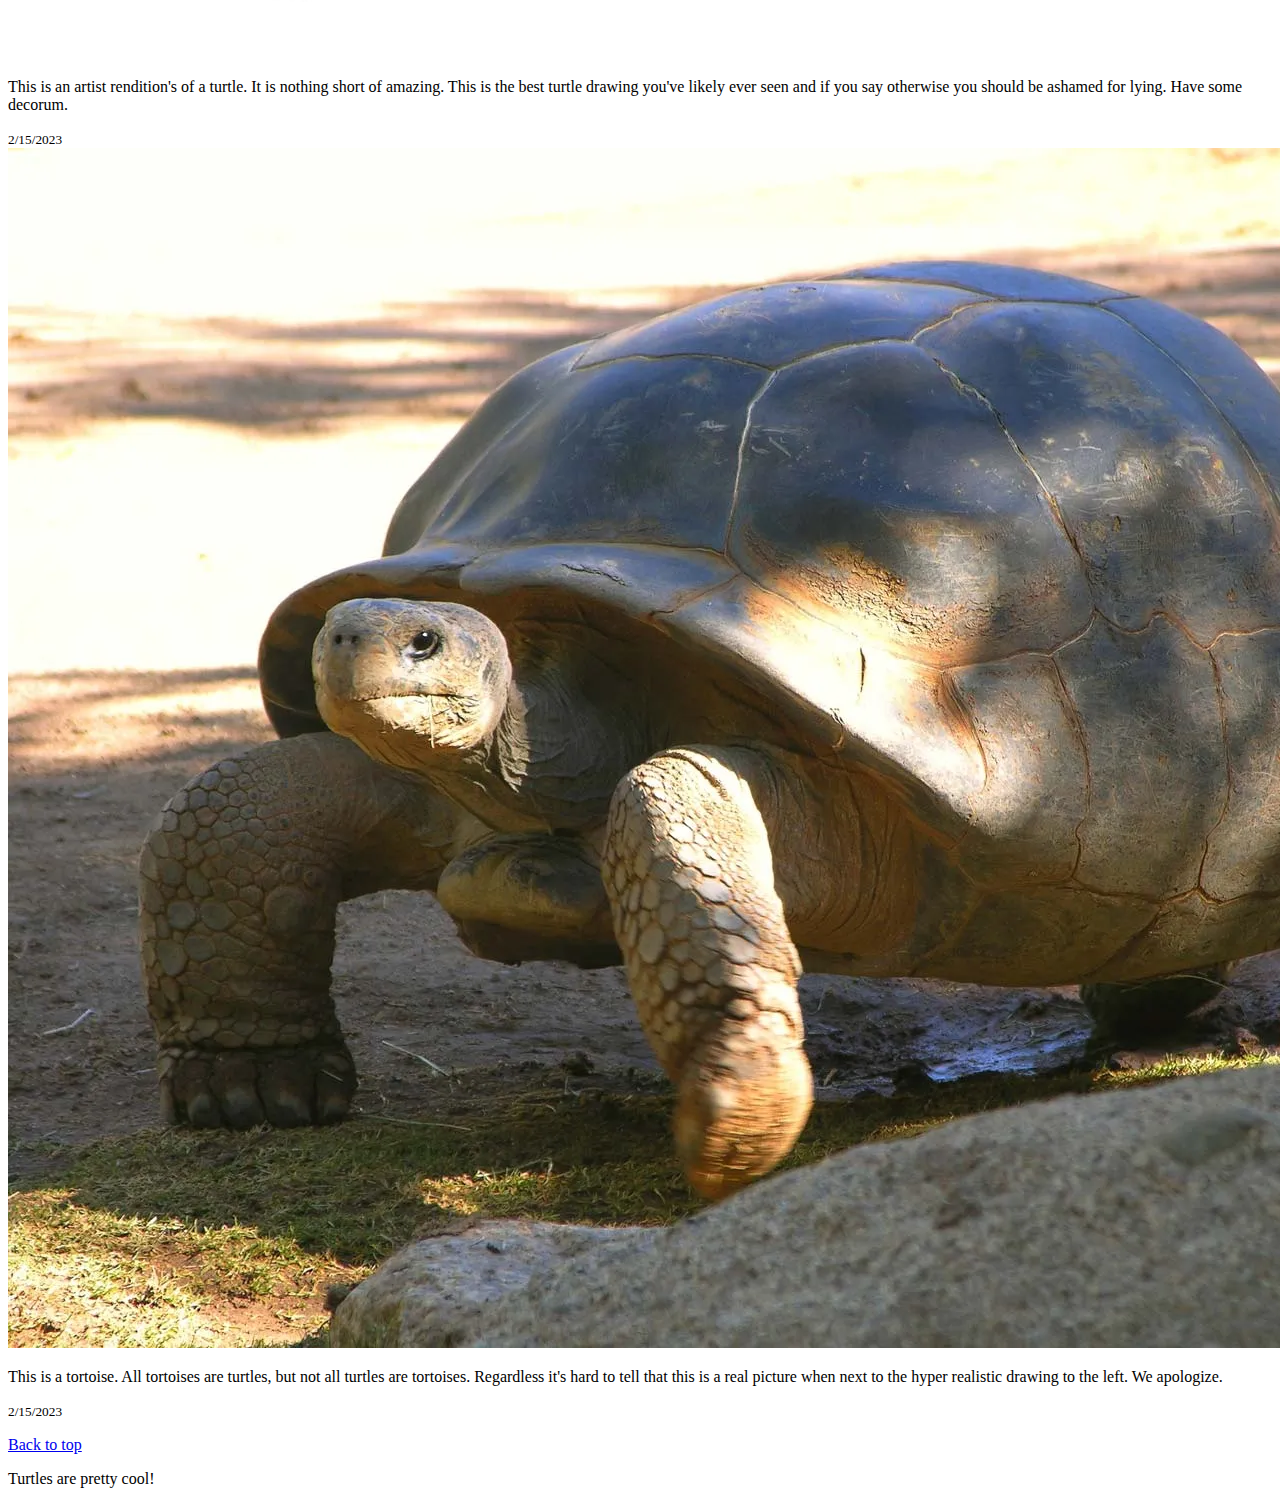
==== commit 66faab09: "Added Fixes ready for Merge" ====
--- a/index.html
+++ b/index.html
@@ -48,10 +48,10 @@
                 <div class="collapse navbar-collapse" id="navbarCollapse">
                     <ul class="navbar-nav me-auto mb-2 mb-md-0">
                         <li class="nav-item">
-                            <!--<a class="nav-link active" aria-current="page" href="#" onclick="getTurtles();">Turtles</a>-->
+                            <a class="nav-link active" aria-current="page" href="index.html">Turtles</a>
                         </li>
                         <li class="nav-item">
-                            <a class="nav-link active" aria-current="page" href="#" onclick="getFood();">Turtle Food</a>
+                            <a class="nav-link active" aria-current="page" href="indexThree.html">Turtle Food</a>
                         </li>
                         <li class="nav-item">
                             <a class="nav-link active" href="indexTwo.html">Credits</a>
@@ -72,115 +72,6 @@
 
 
 
-
-
-
-
-
-
-
-
-                    <!-- <div class="col">
-                      <div class="card shadow-sm">
-                        <img src="./turtles/babyTurtle.jpg" alt="Baby Turtle">
-                        <div class="card-body">
-                          <p class="card-text">This is a baby slider turtle. It is both small
-                            and cute. That is a pretty good turtle.</p>
-                          <div class="d-flex justify-content-between align-items-center">
-                            <div class="btn-group">
-
-                            </div>
-                            <small class="text-muted">2/15/2023</small>
-                          </div>
-                        </div>
-                      </div>
-                    </div>
-
-
-
-
-
-                    <div class="col">
-                      <div class="card shadow-sm">
-                        <img src="./turtles/artisticTurtle.jpg" alt="Picasso Turtle">
-                        <div class="card-body">
-                          <p class="card-text">This is an artist rendition's of a turtle. It is nothing short
-                              of amazing. This is the best turtle drawing you've likely ever seen and if you
-                              say otherwise you should be ashamed for lying. Have some decorum.</p>
-                          <div class="d-flex justify-content-between align-items-center">
-                            <div class="btn-group">
-
-                            </div>
-                            <small class="text-muted">2/15/2023</small>
-                          </div>
-                        </div>
-                      </div>
-                    </div>
-                    <div class="col">
-                      <div class="card shadow-sm">
-                        <img src="./turtles/tortoise.jpg" alt="tortoise">
-                        <div class="card-body">
-                          <p class="card-text">This is a tortoise. All tortoises are turtles, but not all
-                            turtles are tortoises. Regardless it's hard to tell that this is a real picture
-                            when next to the hyper realistic drawing to the left. We apologize.</p>
-                          <div class="d-flex justify-content-between align-items-center">
-                            <div class="btn-group">
-
-                            </div>
-                            <small class="text-muted">2/15/2023</small>
-                          </div>
-                        </div>
-                      </div>
-                    </div>
-
-                    <div class="col">
-                      <div class="card shadow-sm">
-                        <img src="./turtles/emojiTurtle.jpg" alt="Turtle Emoji">
-                        <div class="card-body">
-                          <p class="card-text">This is not a real turtle. It's actually just an emoji. The
-                            Cowboy hat is cool though, so it gets a pass. This time.</p>
-                          <div class="d-flex justify-content-between align-items-center">
-                            <div class="btn-group">
-
-                            </div>
-                            <small class="text-muted">2/15/2023</small>
-                          </div>
-                        </div>
-                      </div>
-                    </div>
-                    <div class="col">
-                      <div class="card shadow-sm">
-                        <img src="./turtles/turtleBoxSandBox.jpg" alt="Sandbox Turtle">
-                        <div class="card-body">
-                          <p class="card-text">Truly the quintessential landmark to suburban childhood.
-                            Everyone has either owned one or seen one. Whoever made it was likely a genius.
-                            It would not be farfetched to say the famous TurtleBox Sandbox is the keystone to
-                            modern western society.</p>
-                          <div class="d-flex justify-content-between align-items-center">
-                            <div class="btn-group">
-
-                            </div>
-                            <small class="text-muted">2/15/2023</small>
-                          </div>
-                        </div>
-                      </div>
-                    </div>
-                    <div class="col">
-                      <div class="card shadow-sm">
-                        <img src="./turtles/sand.jpg" alt="Sand">
-                        <div class="card-body">
-                          <p class="card-text">Ope- looks like the keystone to western society (TurtleBox Sandbox)
-                            leaked some sand. They say a sandstorm can shatter glass, and while all grains work
-                            equally it is unknown which grain did the deed.</p>
-                          <div class="d-flex justify-content-between align-items-center">
-                            <div class="btn-group">
-
-                            </div>
-                            <small class="text-muted">2/15/2023</small>
-                          </div>
-                        </div>
-                      </div>
-                    </div> -->
                 </div>
             </div>
         </div>
@@ -192,7 +83,7 @@
             <p class="float-end mb-1">
                 <a href="#">Back to top</a>
             </p>
-            <p class="mb-1">This Assignment is a fun way for us to introduce ourselves!</p>
+            <p class="mb-1">Turtles are pretty cool!</p>
         </div>
     </footer>
 
